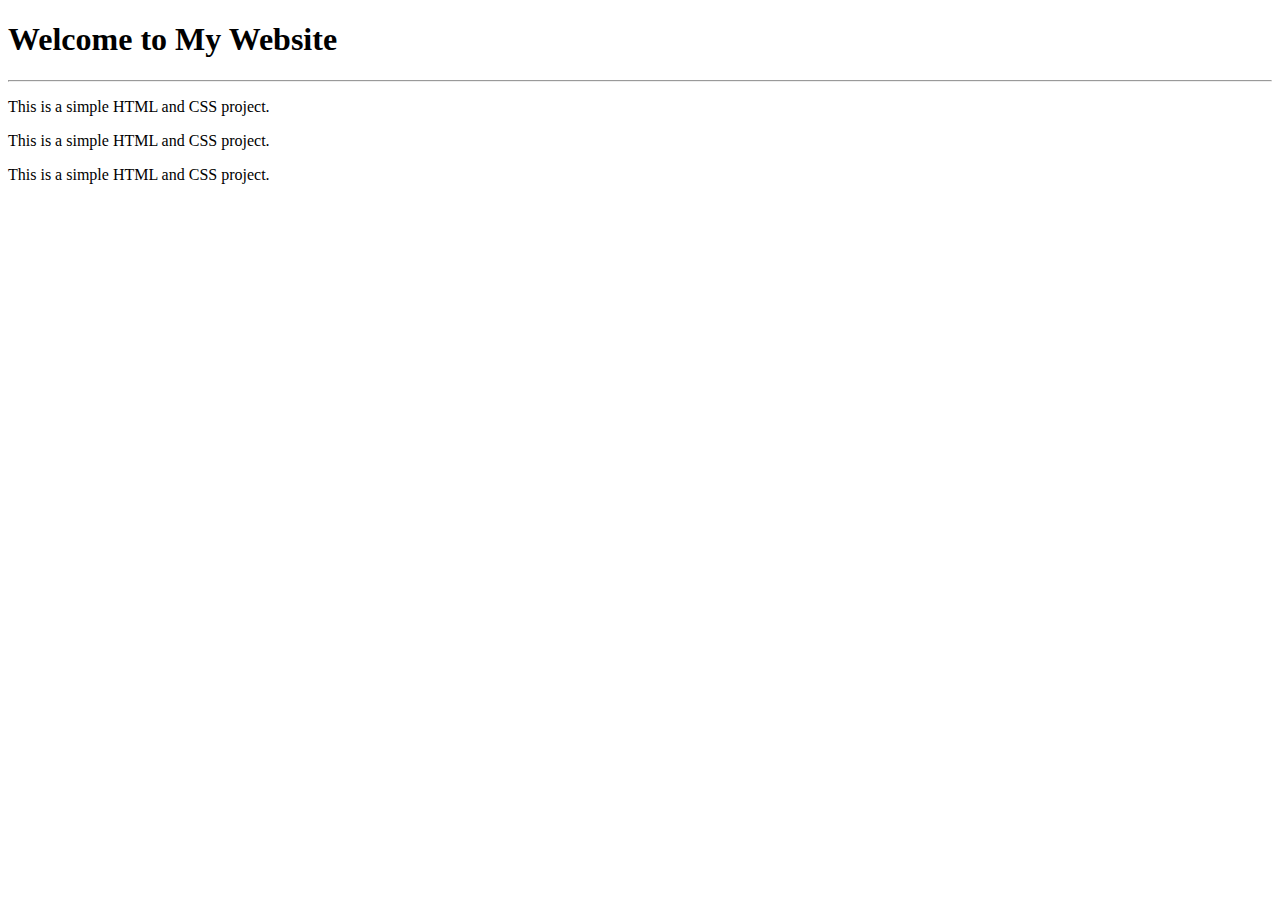
==== index.html @ e42bbff2 "feat(index.html) : 인덱스 페이지 추가 '" ====
<!DOCTYPE html>
<html lang="ko">
<head>
  <meta charset="UTF-8">
  <meta name="viewport" content="width=device-width, initial-scale=1.0">
  <title>김민석_프론트엔드/비대면 자기소개</title>
  <link rel="stylesheet" href="style.css">
</head>
<body>
  <h1>Welcome to My Website</h1>
  <hr>
  <p>This is a simple HTML and CSS project.</p>
  <p>This is a simple HTML and CSS project.</p>
  <p>This is a simple HTML and CSS project.</p>
</body>
</html>
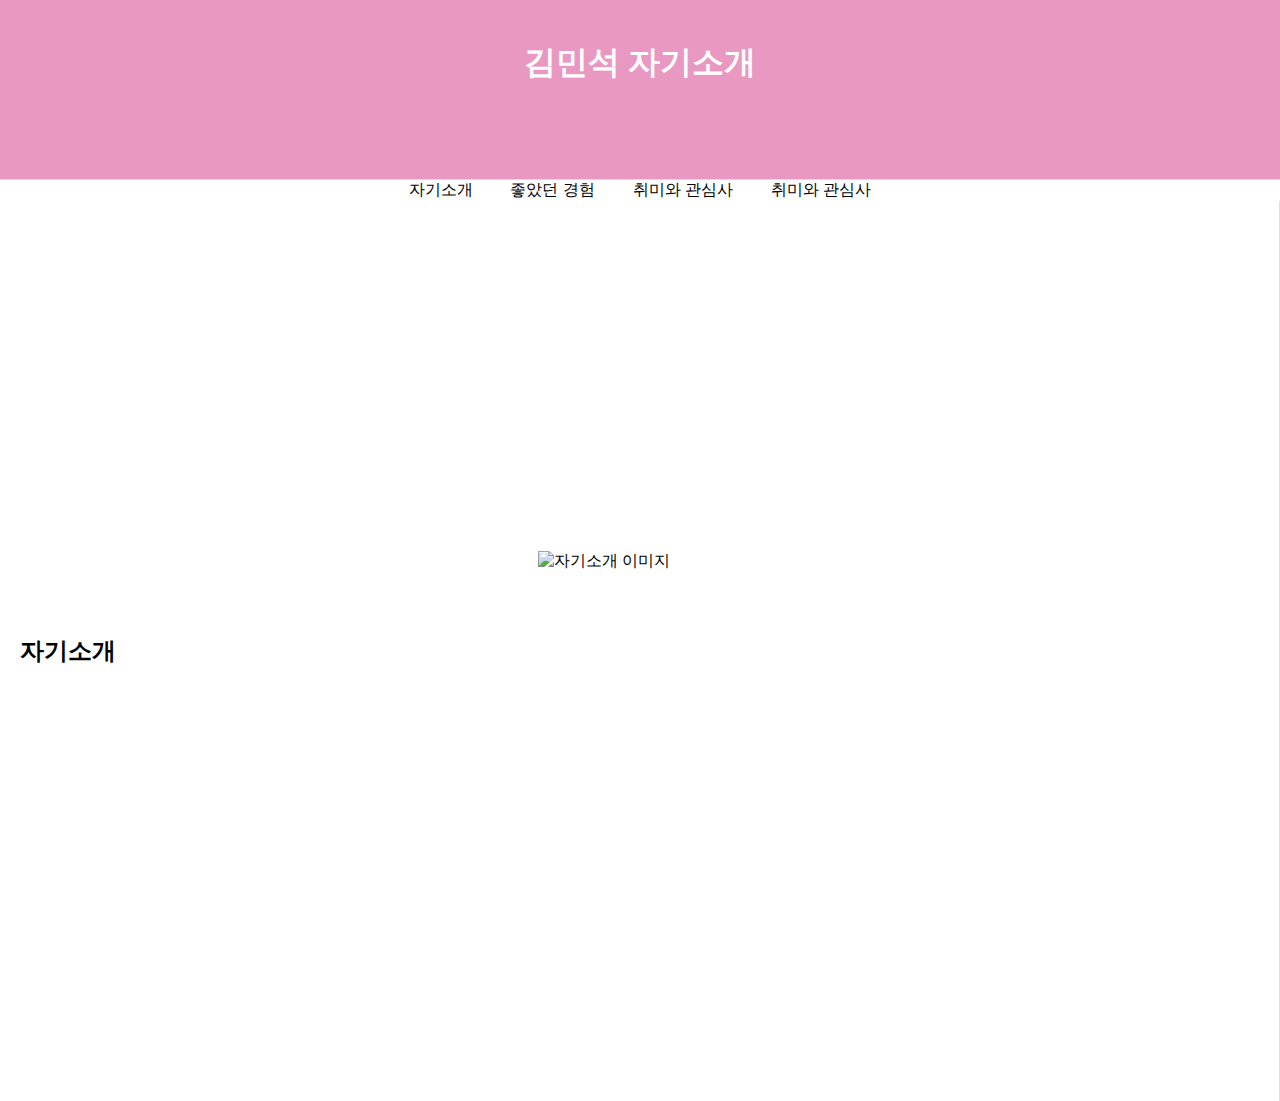
==== commit bff083d8: "feat(html) : index.html" ====
--- a/index.html
+++ b/index.html
@@ -1,16 +1,42 @@
 <!DOCTYPE html>
 <html lang="ko">
+
 <head>
   <meta charset="UTF-8">
   <meta name="viewport" content="width=device-width, initial-scale=1.0">
   <title>김민석_프론트엔드/비대면 자기소개</title>
   <link rel="stylesheet" href="style.css">
 </head>
+
 <body>
-  <h1>Welcome to My Website</h1>
-  <hr>
-  <p>This is a simple HTML and CSS project.</p>
-  <p>This is a simple HTML and CSS project.</p>
-  <p>This is a simple HTML and CSS project.</p>
+  <header>
+    <h1>김민석 자기소개</h1>
+    <h2>유레카 SW 교육과정</h2>
+  </header>
+  <nav>
+    <a href="#one">자기소개</a>
+    <a href="#two">좋았던 경험</a>
+    <a href="#three">취미와 관심사</a>
+    <a href="#four">취미와 관심사</a>
+  </nav>
+  <main class="slider">
+    <section id="one" class="slide">
+      <h2>자기소개</h2>
+      <img src="" alt="자기소개 이미지">
+    </section>
+    <section id="two" class="slide">
+      <h2>좋았던 경험</h2>
+      <img src="" alt="좋았던 경험 이미지">
+    </section>
+    <section id="three" class="slide">
+      <h2>취미와 관심사</h2>
+      <img src="" alt="취미와 관심사 이미지">
+    </section>
+    <section id="four" class="slide">
+      <h2>공유하고 싶은 것</h2>
+      <img src="" alt="공유하고 싶은 것 이미지">
+    </section>
+  </main>
 </body>
+
 </html>
--- a/style.css
+++ b/style.css
@@ -0,0 +1,57 @@
+body {
+    margin: 0;
+    font-family: Arial, sans-serif;
+}
+
+header {
+    text-align: center;
+    padding: 20px;
+    color:white;
+    background-color: rgba(228,128,178,0.8);
+    border-bottom: 1px solid #ddd;
+}
+header h2 {
+    position: relative;
+    right: -800px;
+}
+a {
+    color: black;
+    text-decoration: none;
+}
+.slider {
+    display: flex;
+    overflow-x: auto;
+    scroll-snap-type: x mandatory;
+    -webkit-overflow-scrolling: touch;
+}
+nav {
+    display: flex;
+    justify-content: space-around;
+    width:500px;
+    margin: 0 auto;
+}
+.slide {
+    flex: none;
+    width: 100vw;
+    height: 100vh;
+    display: flex;
+    justify-content: center;
+    align-items: center;
+    scroll-snap-align: start;
+    box-sizing: border-box;
+    padding: 20px;
+    border-right: 1px solid #ddd;
+}
+
+
+
+h2 {
+    margin-bottom: 20px;
+}
+
+img {
+    width: 300px;
+    height: 200px;
+    display: block;
+    margin: 0 auto;
+}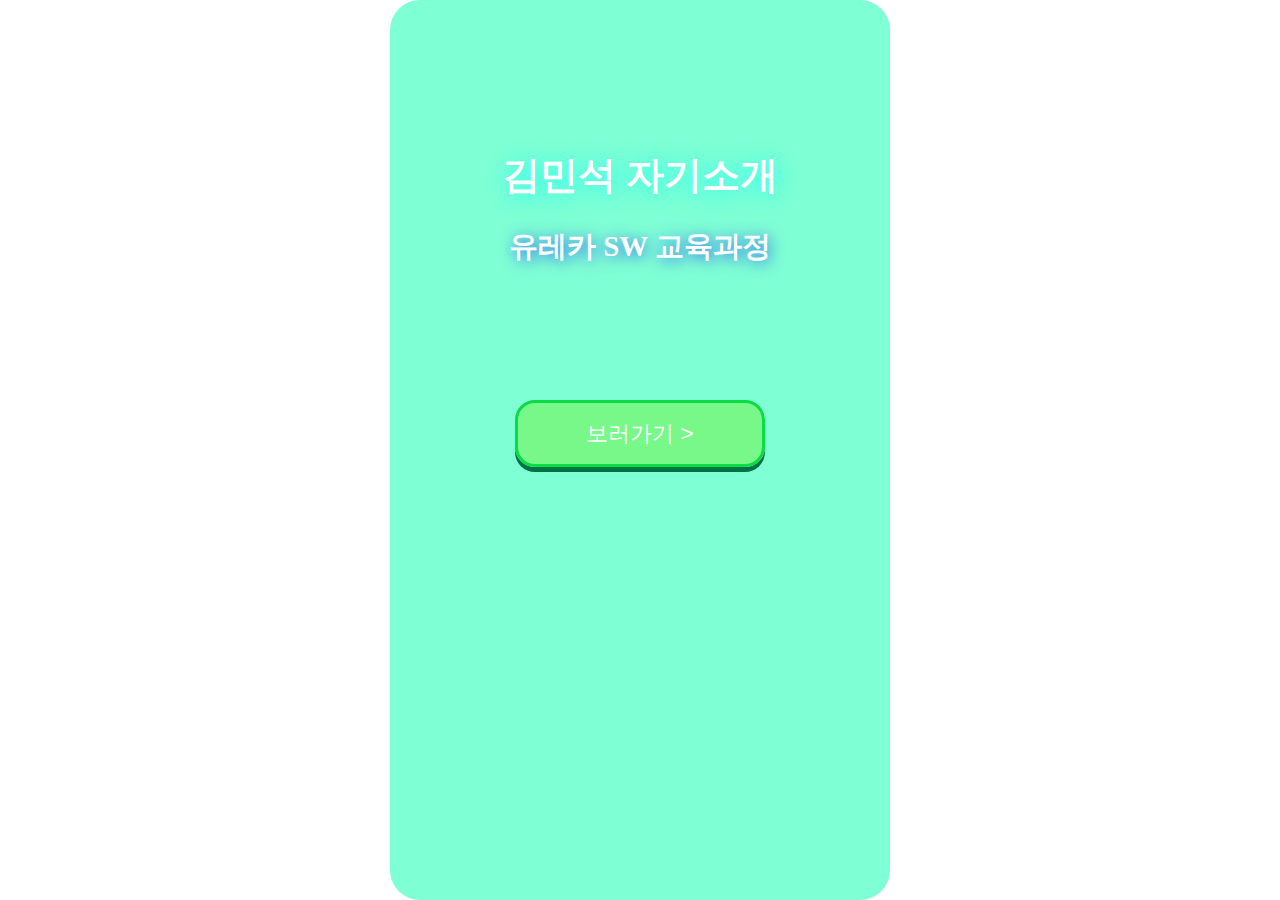
==== commit 4ad43b1b: "자기소개 페이지" ====
--- a/index.html
+++ b/index.html
@@ -1,42 +1,20 @@
 <!DOCTYPE html>
 <html lang="ko">
-
-<head>
-  <meta charset="UTF-8">
-  <meta name="viewport" content="width=device-width, initial-scale=1.0">
-  <title>김민석_프론트엔드/비대면 자기소개</title>
-  <link rel="stylesheet" href="style.css">
-</head>
-
-<body>
-  <header>
-    <h1>김민석 자기소개</h1>
-    <h2>유레카 SW 교육과정</h2>
-  </header>
-  <nav>
-    <a href="#one">자기소개</a>
-    <a href="#two">좋았던 경험</a>
-    <a href="#three">취미와 관심사</a>
-    <a href="#four">취미와 관심사</a>
-  </nav>
-  <main class="slider">
-    <section id="one" class="slide">
-      <h2>자기소개</h2>
-      <img src="" alt="자기소개 이미지">
-    </section>
-    <section id="two" class="slide">
-      <h2>좋았던 경험</h2>
-      <img src="" alt="좋았던 경험 이미지">
-    </section>
-    <section id="three" class="slide">
-      <h2>취미와 관심사</h2>
-      <img src="" alt="취미와 관심사 이미지">
-    </section>
-    <section id="four" class="slide">
-      <h2>공유하고 싶은 것</h2>
-      <img src="" alt="공유하고 싶은 것 이미지">
-    </section>
-  </main>
-</body>
-
+  <head>
+    <meta charset="UTF-8" />
+    <meta name="viewport" content="width=device-width, initial-scale=1.0" />
+    <title>김민석_프론트엔드/비대면 자기소개</title>
+    <link rel="stylesheet" href="style.css" />
+  </head>
+  <body>
+    <div id="container">
+      <header id="index-header">
+        <h1>김민석 자기소개</h1>
+        <h2>유레카 SW 교육과정</h2>
+      </header>
+      <main id="index-main">
+        <button onClick="location.href='menu.html'">보러가기 &gt</button>
+      </main>
+    </div>
+  </body>
 </html>
--- a/style.css
+++ b/style.css
@@ -1,57 +1,167 @@
+#container {
+    max-width:500px;
+    min-width:400px;
+    margin :0 auto;
+    background-color: aquamarine;
+    height: 100vh;
+    border-radius: 30px;
+}
+#container h1 {
+    margin-top: 0;
+}
 body {
-    margin: 0;
-    font-family: Arial, sans-serif;
+    margin:0;
+    padding: 0;
 }
-
-header {
+#index-header {
+    color:white;
     text-align: center;
-    padding: 20px;
+    position: relative;
+    top:150px;
+    font-size: 1.2rem;
+    text-shadow: 2px 2px 25px aqua;
+    height: 200px;
+}
+#index-main {
+    text-align: center;
+    margin-top: 200px;
+}
+#index-main > button {
+    background-color: rgba(108, 238, 16, 0.389);
+    border: 3px solid rgb(9, 220, 69);
+    cursor: pointer;
+    padding: 15px 30px;
+    border-radius: 20px;
+    width: 250px;
+    margin: 0 auto;
     color:white;
-    background-color: rgba(228,128,178,0.8);
-    border-bottom: 1px solid #ddd;
+    font-size: 1.4rem;
+    box-shadow: 0px 5px 0px 0px #007144;
 }
-header h2 {
+#index-main button:hover {
+    margin-top: 10px;
+  margin-bottom: 5px;
+  box-shadow: 0px 0px 0px 0px #007144;
+}
+#back {
+    border:0;
+    background-color: rgba(108, 238, 16, 0.389);
+    border-radius: 50%;
+    font-size: 2.0rem;
+    margin:5px;
+    padding: 5px 15px;
+    color:white;
+    box-shadow: 0px 5px 0px 0px #007144;
+    cursor: pointer;
+    
+    
+}
+#back:hover {
+    margin-top: 10px;
+    margin-bottom: 0px;
+    box-shadow: 0px 0px 0px 0px #007144;
+}
+#menu-header > h1 ,h2 {
+    text-align: center;
+    color:white;
+    text-shadow: 2px 2px 15px rgba(0, 13, 255, 0.674);
+}
+#menu-main {
+    text-align: center;
+    margin-top: 100px;
+}
+#section-container {
+    width: 95%;
+    height: 400px;
+    margin: 0px 10px;
+    background-color:#0ba86973;
+    display: flex;
+    flex-wrap: wrap;
+    justify-content: center;
+    border-radius: 15px;
+    margin-top: 0;
+}
+#section-container > section {
+    width:45%;
+    height:45%;
+    background-color: rgba(200, 255, 246, 0.875);
+    margin: 10px 10px;
+    display: flex;
+        justify-content:center;
+        align-items:center;
+    border-radius: 15px;
+    cursor:pointer;
+    box-shadow: 0px 5px 0px 0px #007144;
+}
+#section-container > section:hover {
+    background-color: chartreuse;
+}
+figcaption {
+    font-size: 1.1rem;
+    font-weight: 800;
+    margin-top: 5px;
+}
+#intro-header {
+    height: 420px;
+}
+#intro-header  img {
+    display: inline;
+    width:400px;
+    border-radius: 50%;
+}
+#menu-header  h2 {
+    text-align: center;
+    color:white;
+    text-shadow: 2px 2px 15px rgba(0, 13, 255, 0.674);
+}
+#intro-img {
     position: relative;
-    right: -800px;
+    top:-50px;
 }
-a {
-    color: black;
-    text-decoration: none;
+#intro-main >section {
+    margin-left: 30px;
+    font-size: 1.2rem;
+    font-weight: 800;
 }
-.slider {
-    display: flex;
-    overflow-x: auto;
-    scroll-snap-type: x mandatory;
-    -webkit-overflow-scrolling: touch;
+#hobby-header {
+    height: 420px;
 }
-nav {
-    display: flex;
-    justify-content: space-around;
-    width:500px;
-    margin: 0 auto;
+#hobby-header  img {
+    display: inline;
+    width:400px;
+    height: 350px;
+    border-radius: 30%;
 }
-.slide {
-    flex: none;
-    width: 100vw;
-    height: 100vh;
-    display: flex;
-    justify-content: center;
-    align-items: center;
-    scroll-snap-align: start;
-    box-sizing: border-box;
-    padding: 20px;
-    border-right: 1px solid #ddd;
+#hobby-main > section{
+    margin-left: 30px;
+    font-size: 1.3rem;
+    font-weight: 800;
+    margin-top: 50px;
 }
-
-
-
-h2 {
-    margin-bottom: 20px;
+#music-header {
+    height: 150px;
 }
-
-img {
-    width: 300px;
-    height: 200px;
+#music-main > section{
+    margin-left: 30px;
+    font-size: 1.3rem;
+    font-weight: 800;
+}
+#share-img img {
+    width:200px;
+    height:200px;
+    border-radius: 50%;
+    display: inline-block;
+    margin-right: 5px;
+}
+#share-header {
+    height: 350px;
+}
+#share-header h2 {
     display: block;
-    margin: 0 auto;
+    text-align: center;
+}
+#share-main >section {
+    margin-left: 60px;
+    font-size: 1.2rem;
+    font-weight: 800;
 }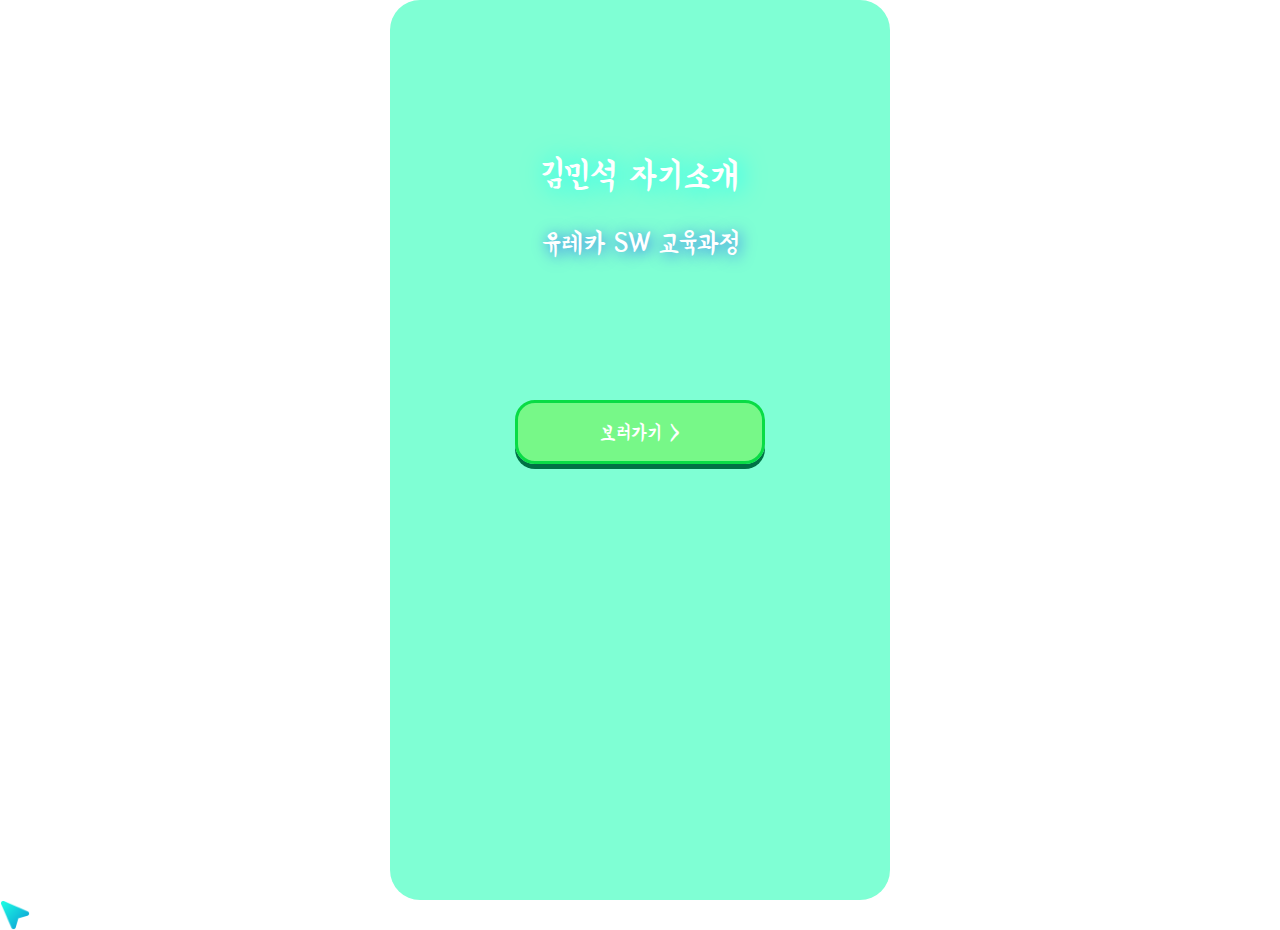
==== commit 291c1702: "마우스 커서 이미지 변경 및 KeyFrames 설정 및 모달 생성" ====
--- a/index.html
+++ b/index.html
@@ -1,20 +1,28 @@
 <!DOCTYPE html>
 <html lang="ko">
-  <head>
-    <meta charset="UTF-8" />
-    <meta name="viewport" content="width=device-width, initial-scale=1.0" />
-    <title>김민석_프론트엔드/비대면 자기소개</title>
-    <link rel="stylesheet" href="style.css" />
-  </head>
-  <body>
-    <div id="container">
-      <header id="index-header">
-        <h1>김민석 자기소개</h1>
-        <h2>유레카 SW 교육과정</h2>
-      </header>
-      <main id="index-main">
-        <button onClick="location.href='menu.html'">보러가기 &gt</button>
-      </main>
-    </div>
-  </body>
-</html>
+
+<head>
+  <meta charset="UTF-8" />
+  <meta name="viewport" content="width=device-width, initial-scale=1.0" />
+  <title>김민석_프론트엔드/비대면 자기소개</title>
+  <link rel="stylesheet" href="./style.css" />
+  <style>
+    @import url('https://fonts.googleapis.com/css2?family=Yeon+Sung&display=swap');
+  </style>
+</head>
+
+<body>
+  <div id="container">
+    <header id="index-header">
+      <h1>김민석 자기소개</h1>
+      <h2>유레카 SW 교육과정</h2>
+    </header>
+    <main id="index-main">
+      <button onClick="location.href='menu.html'">보러가기 &gt</button>
+    </main>
+  </div>
+  <img src="./cursor4.png" id="customCursor" class="custom-cursor" />
+  <script src="./index.js"></script>
+</body>
+
+</html>--- a/style.css
+++ b/style.css
@@ -1,166 +1,266 @@
 #container {
-    max-width:500px;
-    min-width:400px;
-    margin :0 auto;
+    max-width: 500px;
+    min-width: 400px;
+    margin: 0 auto;
     background-color: aquamarine;
     height: 100vh;
     border-radius: 30px;
-}
+    animation: fadeInDown 1.5s ease-in-out;
+}
+@keyframes fadeInDown {
+    0% {
+        opacity: 0;
+        transform: translate3d(0, -30%, 0);
+    }
+
+    to {
+        opacity: 1;
+        transform: translateZ(0);
+    }
+}
+
 #container h1 {
     margin-top: 0;
 }
+
+* {
+    font-family: "Yeon Sung", serif;
+    font-weight: 400;
+    font-style: normal;
+    cursor: none;
+}
+
+.custom-cursor {
+    position: absolute;
+    width: 30px;
+    /* 원하는 크기로 조절 */
+    height: 30px;
+    pointer-events: none;
+    /* 클릭 이벤트 방지 */
+    z-index: 9999;
+}
+
 body {
-    margin:0;
+    margin: 0;
     padding: 0;
 }
+
 #index-header {
-    color:white;
+    color: white;
     text-align: center;
     position: relative;
-    top:150px;
+    top: 150px;
     font-size: 1.2rem;
     text-shadow: 2px 2px 25px aqua;
     height: 200px;
 }
+
 #index-main {
     text-align: center;
     margin-top: 200px;
 }
-#index-main > button {
+
+#index-main>button {
     background-color: rgba(108, 238, 16, 0.389);
     border: 3px solid rgb(9, 220, 69);
-    cursor: pointer;
     padding: 15px 30px;
     border-radius: 20px;
     width: 250px;
     margin: 0 auto;
-    color:white;
+    color: white;
     font-size: 1.4rem;
     box-shadow: 0px 5px 0px 0px #007144;
 }
+
 #index-main button:hover {
     margin-top: 10px;
-  margin-bottom: 5px;
-  box-shadow: 0px 0px 0px 0px #007144;
-}
+    margin-bottom: 5px;
+    box-shadow: 0px 0px 0px 0px #007144;
+}
+
 #back {
-    border:0;
+    border: 0;
     background-color: rgba(108, 238, 16, 0.389);
     border-radius: 50%;
     font-size: 2.0rem;
-    margin:5px;
+    margin: 5px;
     padding: 5px 15px;
-    color:white;
+    color: white;
     box-shadow: 0px 5px 0px 0px #007144;
-    cursor: pointer;
-    
-    
-}
+}
+
 #back:hover {
     margin-top: 10px;
     margin-bottom: 0px;
     box-shadow: 0px 0px 0px 0px #007144;
 }
-#menu-header > h1 ,h2 {
-    text-align: center;
-    color:white;
+
+#menu-header>h1,
+h2 {
+    text-align: center;
+    color: white;
     text-shadow: 2px 2px 15px rgba(0, 13, 255, 0.674);
 }
+
 #menu-main {
     text-align: center;
     margin-top: 100px;
 }
+
 #section-container {
     width: 95%;
     height: 400px;
     margin: 0px 10px;
-    background-color:#0ba86973;
+    background-color: #0ba86973;
     display: flex;
     flex-wrap: wrap;
     justify-content: center;
     border-radius: 15px;
     margin-top: 0;
 }
-#section-container > section {
-    width:45%;
-    height:45%;
+
+#section-container>section {
+    width: 45%;
+    height: 45%;
     background-color: rgba(200, 255, 246, 0.875);
     margin: 10px 10px;
     display: flex;
-        justify-content:center;
-        align-items:center;
+    justify-content: center;
+    align-items: center;
     border-radius: 15px;
-    cursor:pointer;
     box-shadow: 0px 5px 0px 0px #007144;
 }
-#section-container > section:hover {
+
+#section-container>section:hover {
     background-color: chartreuse;
 }
+
 figcaption {
     font-size: 1.1rem;
     font-weight: 800;
     margin-top: 5px;
 }
+
 #intro-header {
     height: 420px;
 }
-#intro-header  img {
+
+#intro-header img {
     display: inline;
-    width:400px;
-    border-radius: 50%;
-}
-#menu-header  h2 {
-    text-align: center;
-    color:white;
+    width: 400px;
+    border-radius: 50%;
+}
+
+#menu-header h2 {
+    text-align: center;
+    color: white;
     text-shadow: 2px 2px 15px rgba(0, 13, 255, 0.674);
 }
+
 #intro-img {
     position: relative;
-    top:-50px;
-}
-#intro-main >section {
+    top: -50px;
+}
+
+#intro-main>section {
     margin-left: 30px;
     font-size: 1.2rem;
     font-weight: 800;
 }
+
+.modal {
+    display: none;
+    position: absolute;
+    top: 0;
+    left: 0;
+    width: 100%;
+    height: 100vh;
+    overflow: hidden;
+    background: rgba(0, 0, 0, 0.5);
+}
+
+.modal .modal_popup {
+    /*팝업*/
+    position: absolute;
+    top: 50%;
+    left: 50%;
+    transform: translate(-50%, -50%);
+    padding: 20px;
+    background: #ffffff;
+    border-radius: 20px;
+}
+
+.modal_popup img {
+    width: 300px;
+    height: 300px;
+    border-radius: 30%;
+}
+
+.modal_popup p {
+    width: 300px;
+    text-align: center;
+}
+
+#intro-main span {
+    margin-left: 10px;
+    border: 1px solid chartreuse;
+    background-color: chartreuse;
+    border-radius: 50%;
+    padding: 5px 10px;
+    font-size: 1.2rem;
+    font-weight: 800;
+}
+
+.close_btn {
+    color: red;
+}
+
 #hobby-header {
     height: 420px;
 }
-#hobby-header  img {
+
+#hobby-header img {
     display: inline;
-    width:400px;
+    width: 400px;
     height: 350px;
     border-radius: 30%;
 }
-#hobby-main > section{
+
+#hobby-main>section {
     margin-left: 30px;
     font-size: 1.3rem;
     font-weight: 800;
     margin-top: 50px;
 }
+
 #music-header {
     height: 150px;
 }
-#music-main > section{
+
+#music-main>section {
     margin-left: 30px;
     font-size: 1.3rem;
     font-weight: 800;
 }
+
 #share-img img {
-    width:200px;
-    height:200px;
+    width: 200px;
+    height: 200px;
     border-radius: 50%;
     display: inline-block;
     margin-right: 5px;
 }
+
 #share-header {
     height: 350px;
 }
+
 #share-header h2 {
     display: block;
     text-align: center;
 }
-#share-main >section {
+
+#share-main>section {
     margin-left: 60px;
     font-size: 1.2rem;
     font-weight: 800;
